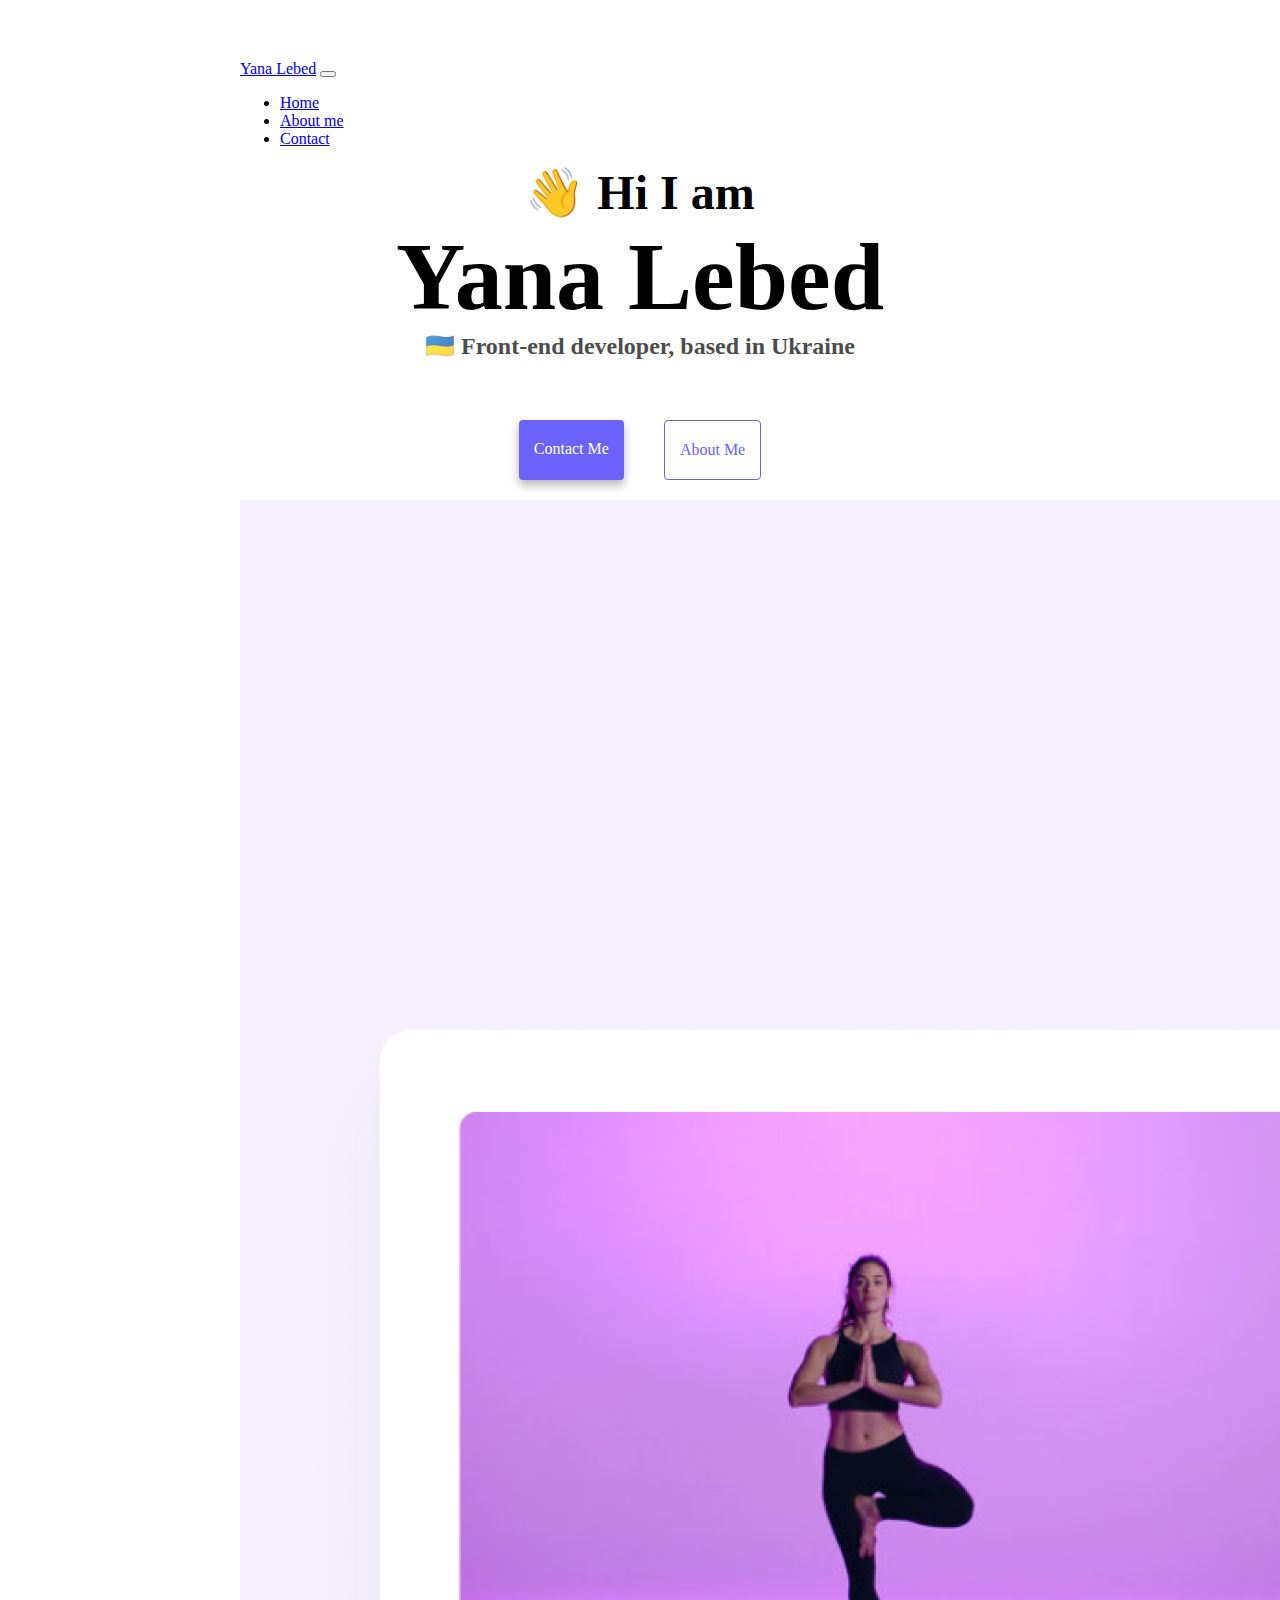
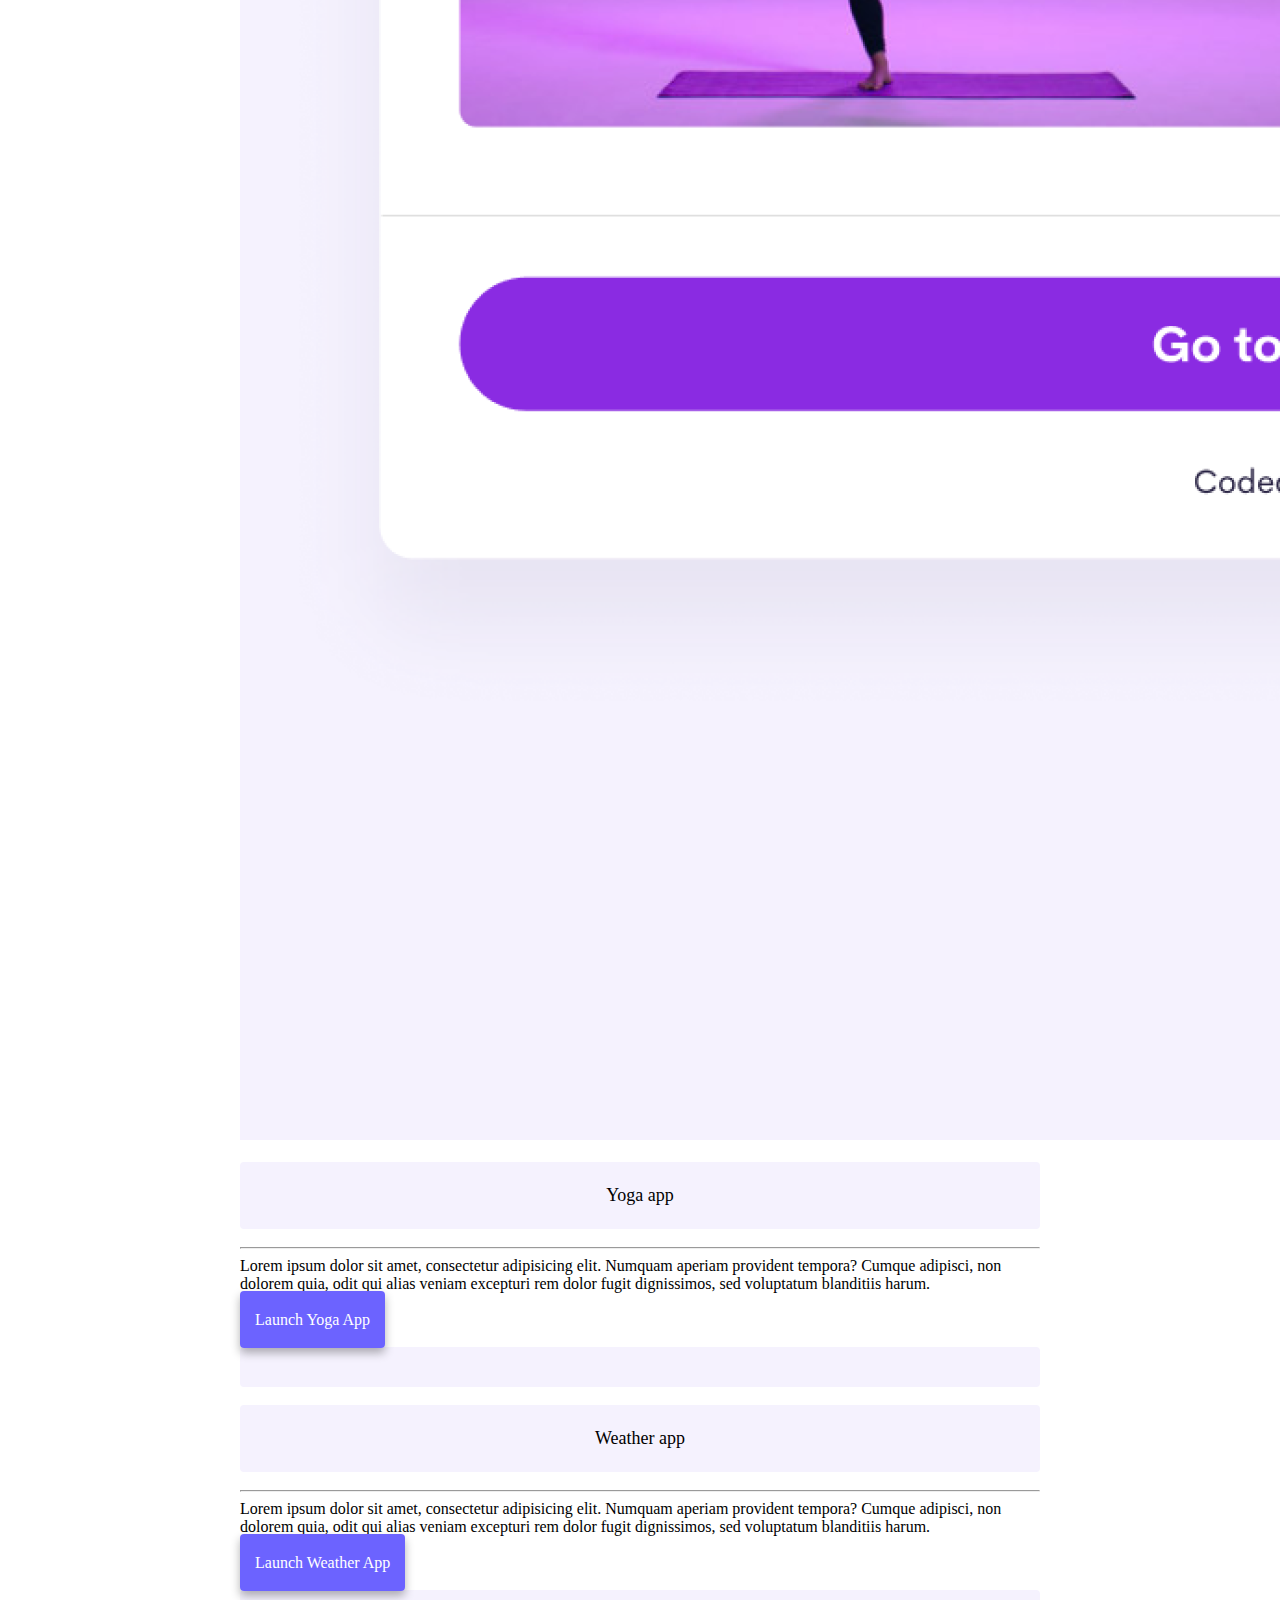
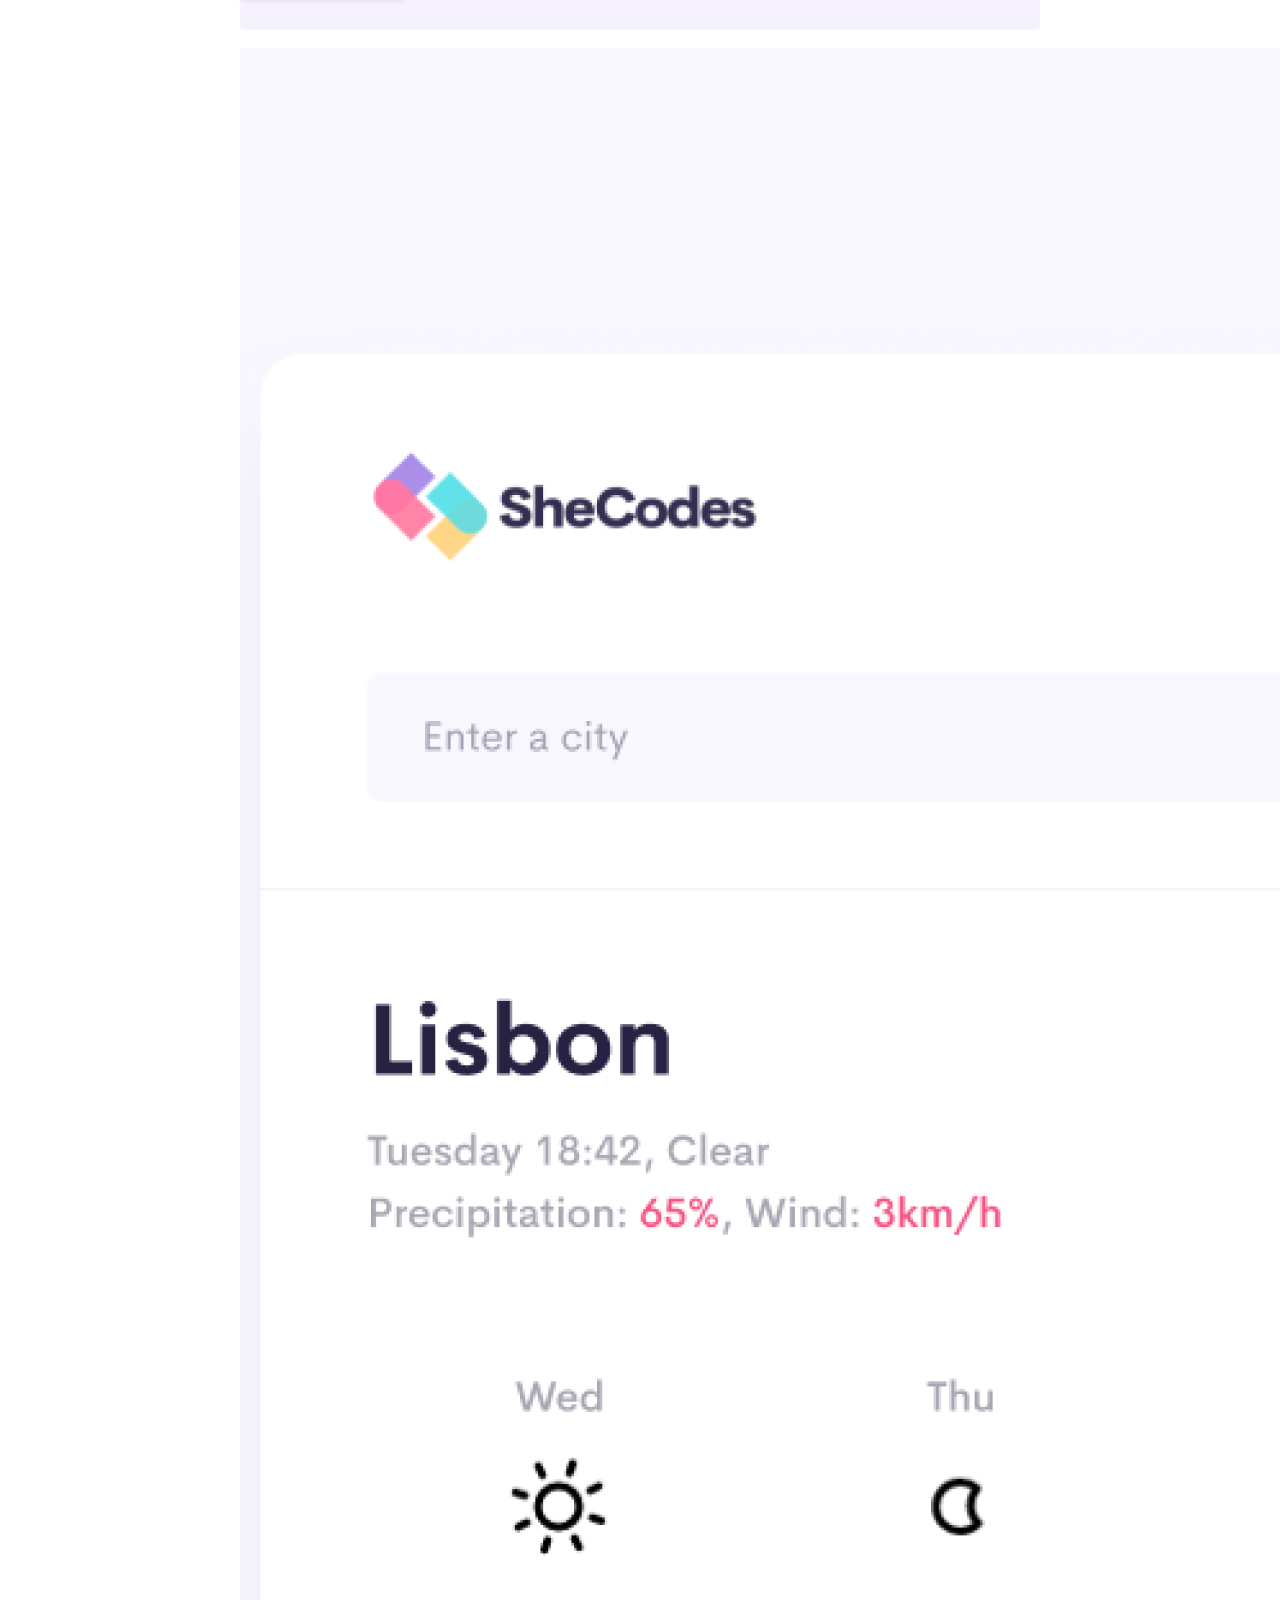
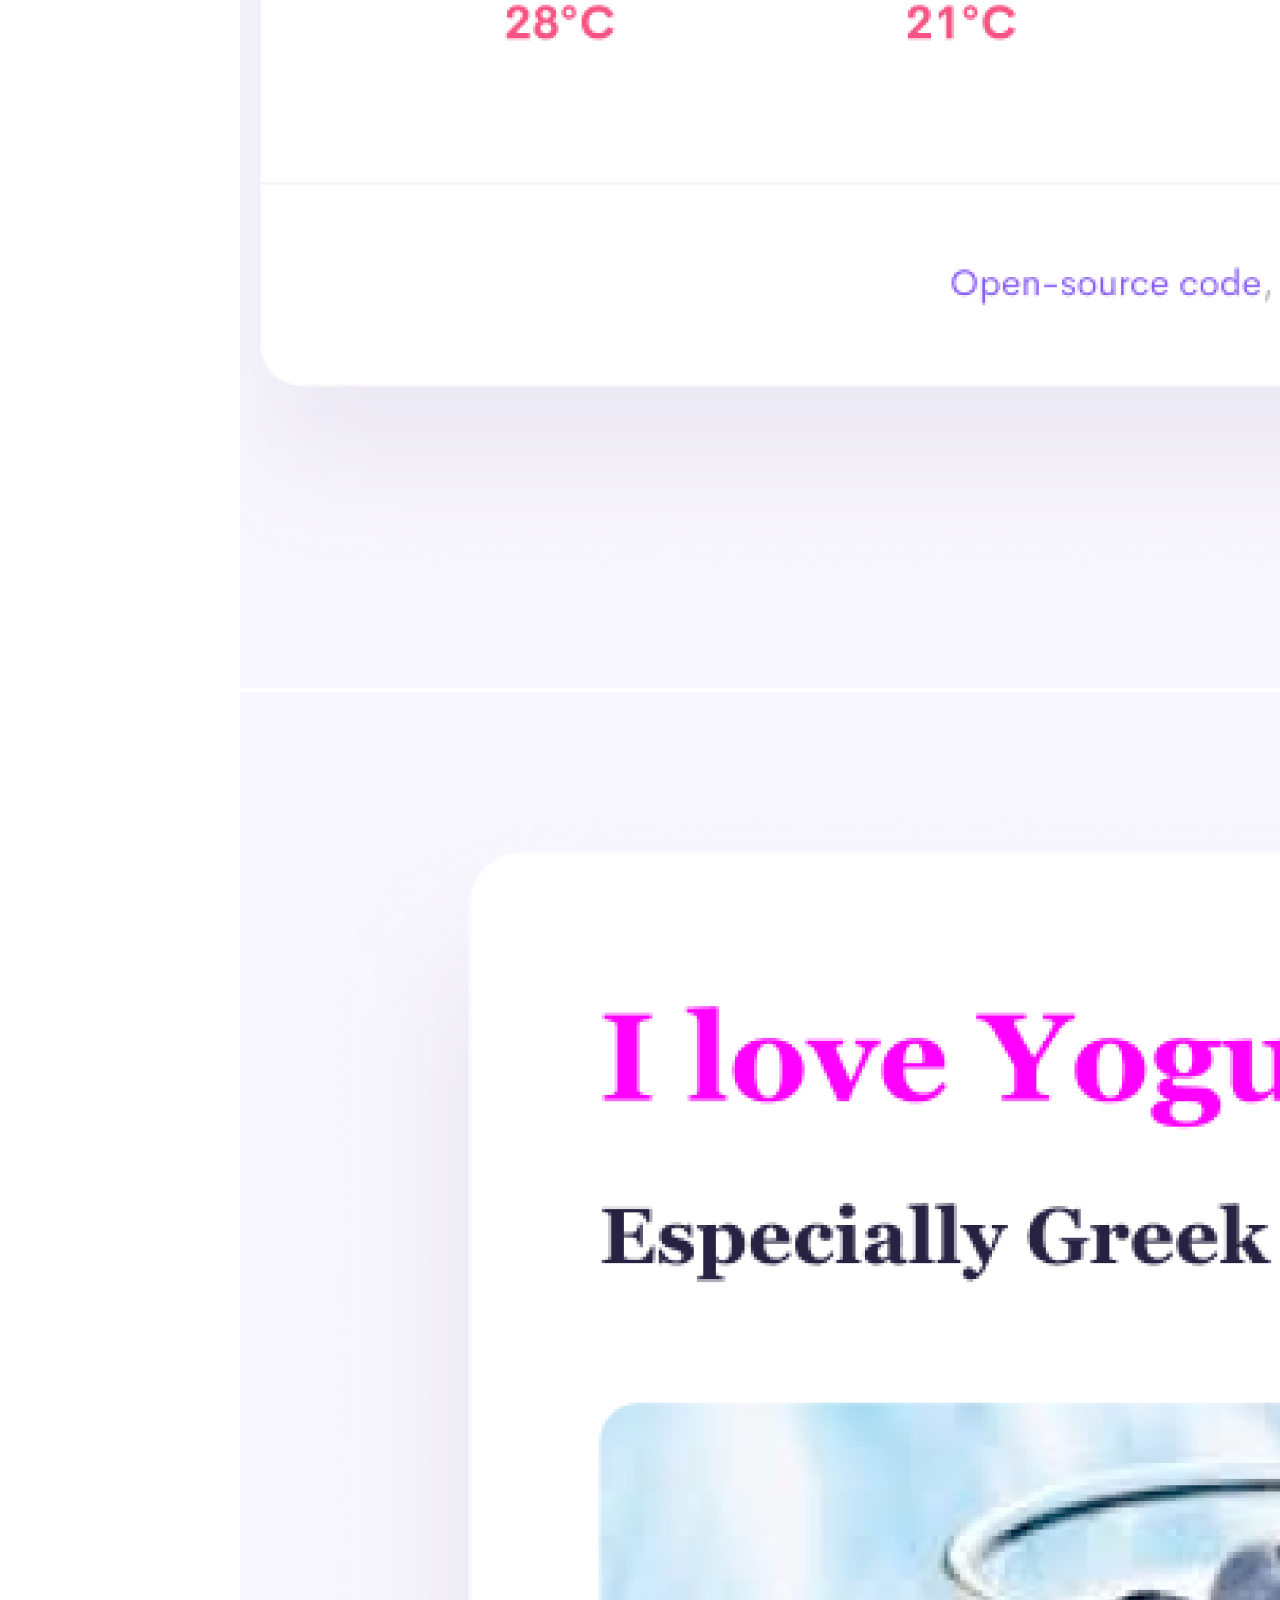
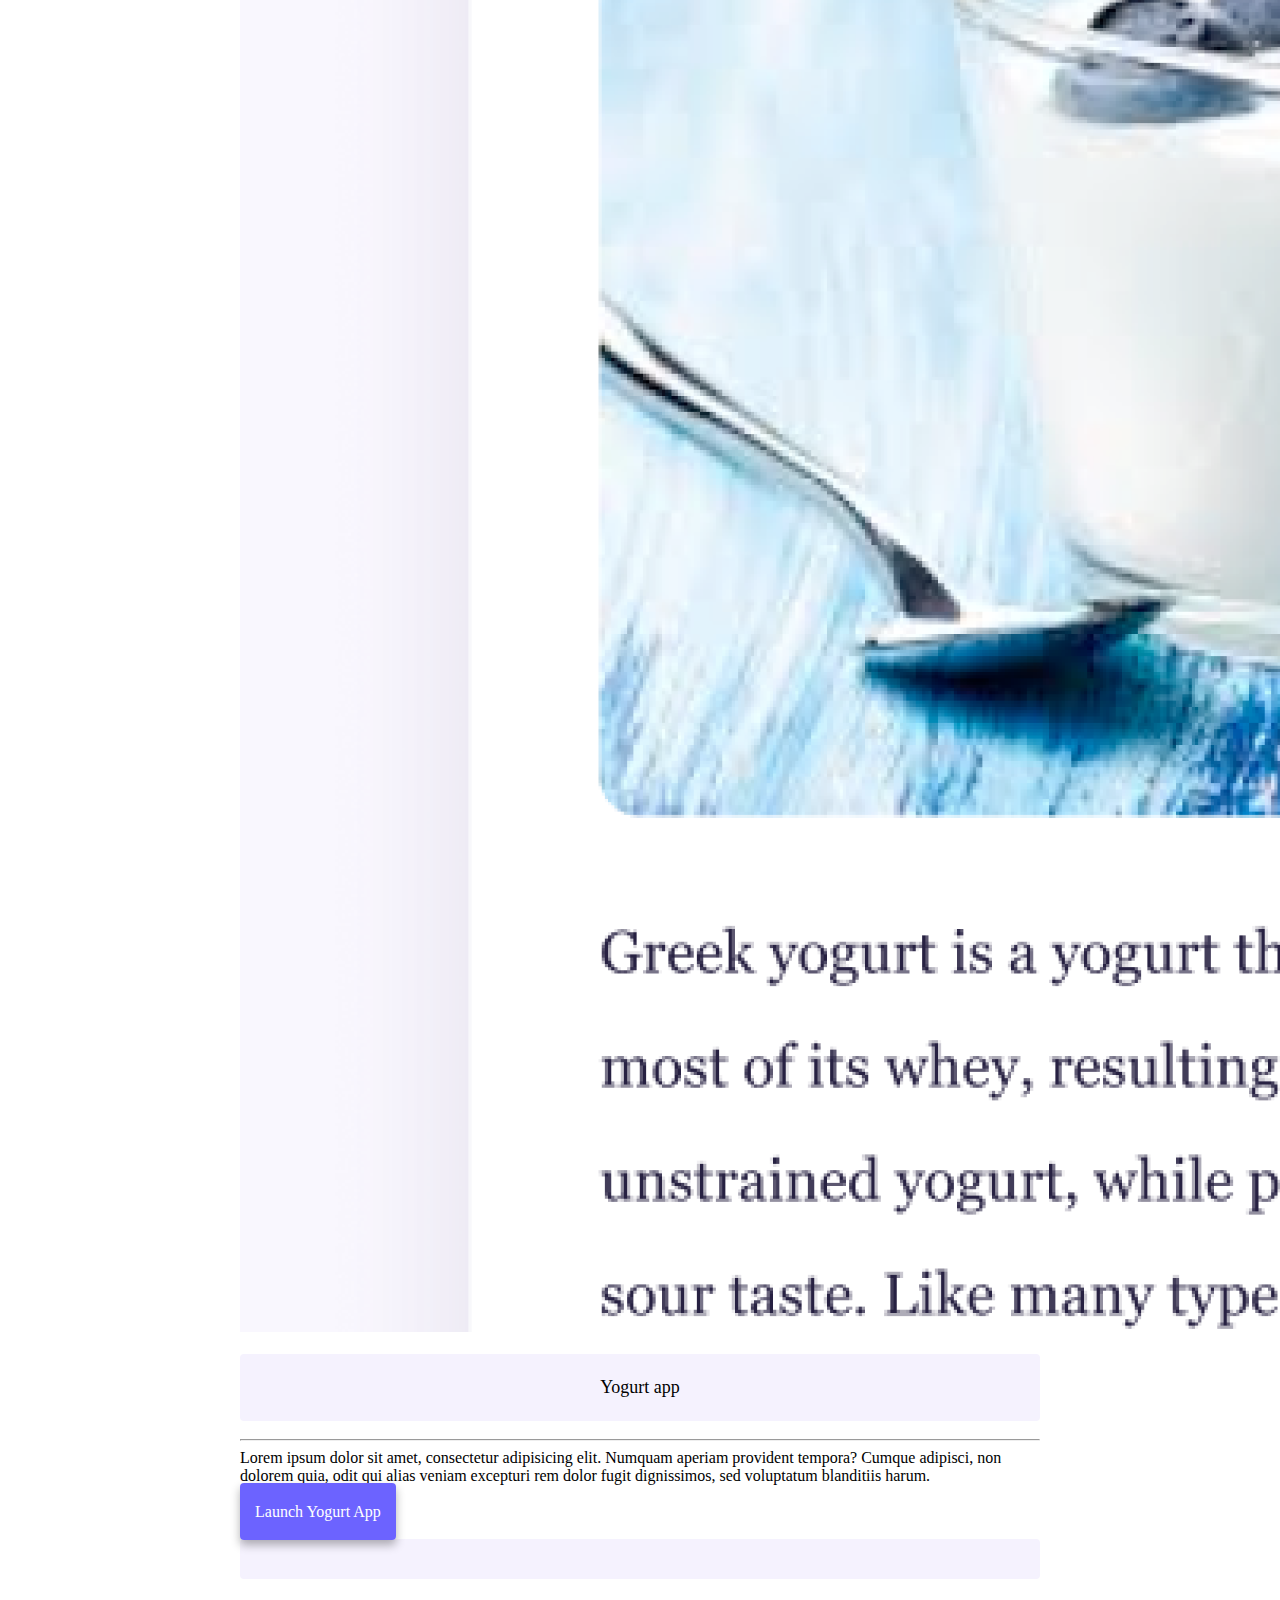
==== index.html @ 39366a62 "Initial commit" ====
<!DOCTYPE html>
<html lang="en">
  <head>
    <meta charset="UTF-8" />
    <meta http-equiv="X-UA-Compatible" content="IE=edge" />
    <meta name="viewport" content="width=device-width, initial-scale=1.0" />
    <title>Yana Lebed</title>
    <link
      href="https://cdn.jsdelivr.net/npm/bootstrap@5.3.0-alpha1/dist/css/bootstrap.min.css"
      rel="stylesheet"
      integrity="sha384-GLhlTQ8iRABdZLl6O3oVMWSktQOp6b7In1Zl3/Jr59b6EGGoI1aFkw7cmDA6j6gD"
      crossorigin="anonymous"
    />
    <link rel="stylesheet" href="style.css" />
  </head>
  <body>
    <nav class="navbar navbar-expand-lg bg-body-tertiary fixed-top">
      <div class="container-fluid">
        <a class="navbar-brand" href="index.html">Yana Lebed</a>
        <button
          class="navbar-toggler"
          type="button"
          data-bs-toggle="collapse"
          data-bs-target="#navbarNav"
          aria-controls="navbarNav"
          aria-expanded="false"
          aria-label="Toggle navigation"
        >
          <span class="navbar-toggler-icon"></span>
        </button>
        <div class="collapse navbar-collapse" id="navbarNav">
          <ul class="navbar-nav">
            <li class="nav-item">
              <a class="nav-link active" aria-current="page" href="index.html"
                >Home</a
              >
            </li>
            <li class="nav-item">
              <a class="nav-link" href="about.html">About me</a>
            </li>
            <li class="nav-item">
              <a class="nav-link" href="about.html#contact">Contact</a>
            </li>
          </ul>
        </div>
      </div>
    </nav>
    <script
      src="https://cdn.jsdelivr.net/npm/bootstrap@5.3.0-alpha1/dist/js/bootstrap.bundle.min.js"
      integrity="sha384-w76AqPfDkMBDXo30jS1Sgez6pr3x5MlQ1ZAGC+nuZB+EYdgRZgiwxhTBTkF7CXvN"
      crossorigin="anonymous"
    ></script>
    <h2>👋 Hi I am</h2>

    <h1>Yana Lebed</h1>
    <h3>🇺🇦 Front-end developer, based in Ukraine</h3>
    <div class="navigation-links mb-5">
      <a href="about.html#contact" class="contact-link">Contact me</a>
      <a href="about.html" class="about-link">About me</a>
    </div>
  </div>
  <div class="container-fluid">
      <div class="row">
        <div class="col-sm-6 col-md-6">
            <img src="images/yoga.png" class="img-fluid" />
          </div>
        <div class="col-sm-6 col-md-6">
         <p>Yoga app
         <hr/>
         Lorem ipsum dolor sit amet, consectetur adipisicing elit. Numquam aperiam provident tempora? Cumque adipisci, non dolorem quia, odit qui alias veniam excepturi rem dolor fugit dignissimos, sed voluptatum blanditiis harum.
        <br/>
         </br>
         <a href="#" class="primary-link">Launch Yoga App</a>
        </p>
        
        </div>
        <div class="col-sm-6 col-md-6">
            <p>Weather app
                <hr/>
                Lorem ipsum dolor sit amet, consectetur adipisicing elit. Numquam aperiam provident tempora? Cumque adipisci, non dolorem quia, odit qui alias veniam excepturi rem dolor fugit dignissimos, sed voluptatum blanditiis harum.
                <br/>
            </br>
                <a href="#" class="primary-link">Launch Weather App</a>        
          </p>      
          </div>
        <div class="col-sm-6 col-md-6">
        <img src="images/weather.png" class="img-fluid" />
        </div>
        <div class="col-6">
          <img src="images/yogurt.png" class="img-fluid" />
        </div>
       <div class="col-sm-6 col-md-6">
      <p>Yogurt app
    <hr/>
    Lorem ipsum dolor sit amet, consectetur adipisicing elit. Numquam aperiam provident tempora? Cumque adipisci, non dolorem quia, odit qui alias veniam excepturi rem dolor fugit dignissimos, sed voluptatum blanditiis harum.
    <br/>
      </br>
    <a href="#" class="primary-link">Launch Yogurt App</a>         
  </p>                  
      </div>
    </div>
  </body>
</html>
---- style.css ----
:root {
  --primary-color: #6c63ff;
  --secondary-color: #f5f2fe;
  --box-shadow: 0 5px 10px rgba(0, 0, 0, 0.3);
}

body {
  margin: 60px auto;
  max-width: 800px;
}

h1,
h2,
h3 {
  text-align: center;
  margin: 0;
}

h1 {
  font-size: 96px;
}

h2 {
  font-size: 48px;
}

h3 {
  font-size: 24px;
  opacity: 0.7;
}

p {
  background: var(--secondary-color);
  padding: 20px;
  border-radius: 4px;
  font-size: 18px;
  line-height: 1.5;
  text-align: center;
}

.navigation-links {
  display: flex;
  margin-top: 40px;
  justify-content: center;
}

.navigation-links a {
  margin: 20px;
  border-radius: 4px;
  padding: 20px 15px;
  text-decoration: none;
  text-transform: capitalize;
}

.contact-link {
  background: var(--primary-color);
  box-shadow: var(--box-shadow);
  color: white;
}

.about-link {
  color: var(--primary-color);
  border: 1px solid var(--primary-color);
}

.homepage-link {
  color: var(--primary-color);
  text-align: center;
  display: block;
}

.about-paragraphs {
  display: flex;
  margin: 30px 0;
}

.about-paragraphs p {
  margin: 10px;
}

.email-link {
  display: flex;
  justify-content: center;
  color: var(--primary-color);
  font-size: 28px;
  text-decoration: none;
}

.email-link:hover {
  text-decoration: underline;
}
.primary-link {
  border-radius: 4px;
  padding: 20px 15px;
  text-decoration: none;
  text-transform: capitalize;
  background: var(--primary-color);
  box-shadow: var(--box-shadow);
  color: white;
}
.secondary-link {
  border-radius: 4px;
  padding: 20px 15px;
  text-decoration: none;
  text-transform: capitalize;
  color: var(--primary-color);
  border: 1px solid var(--primary-color);
}
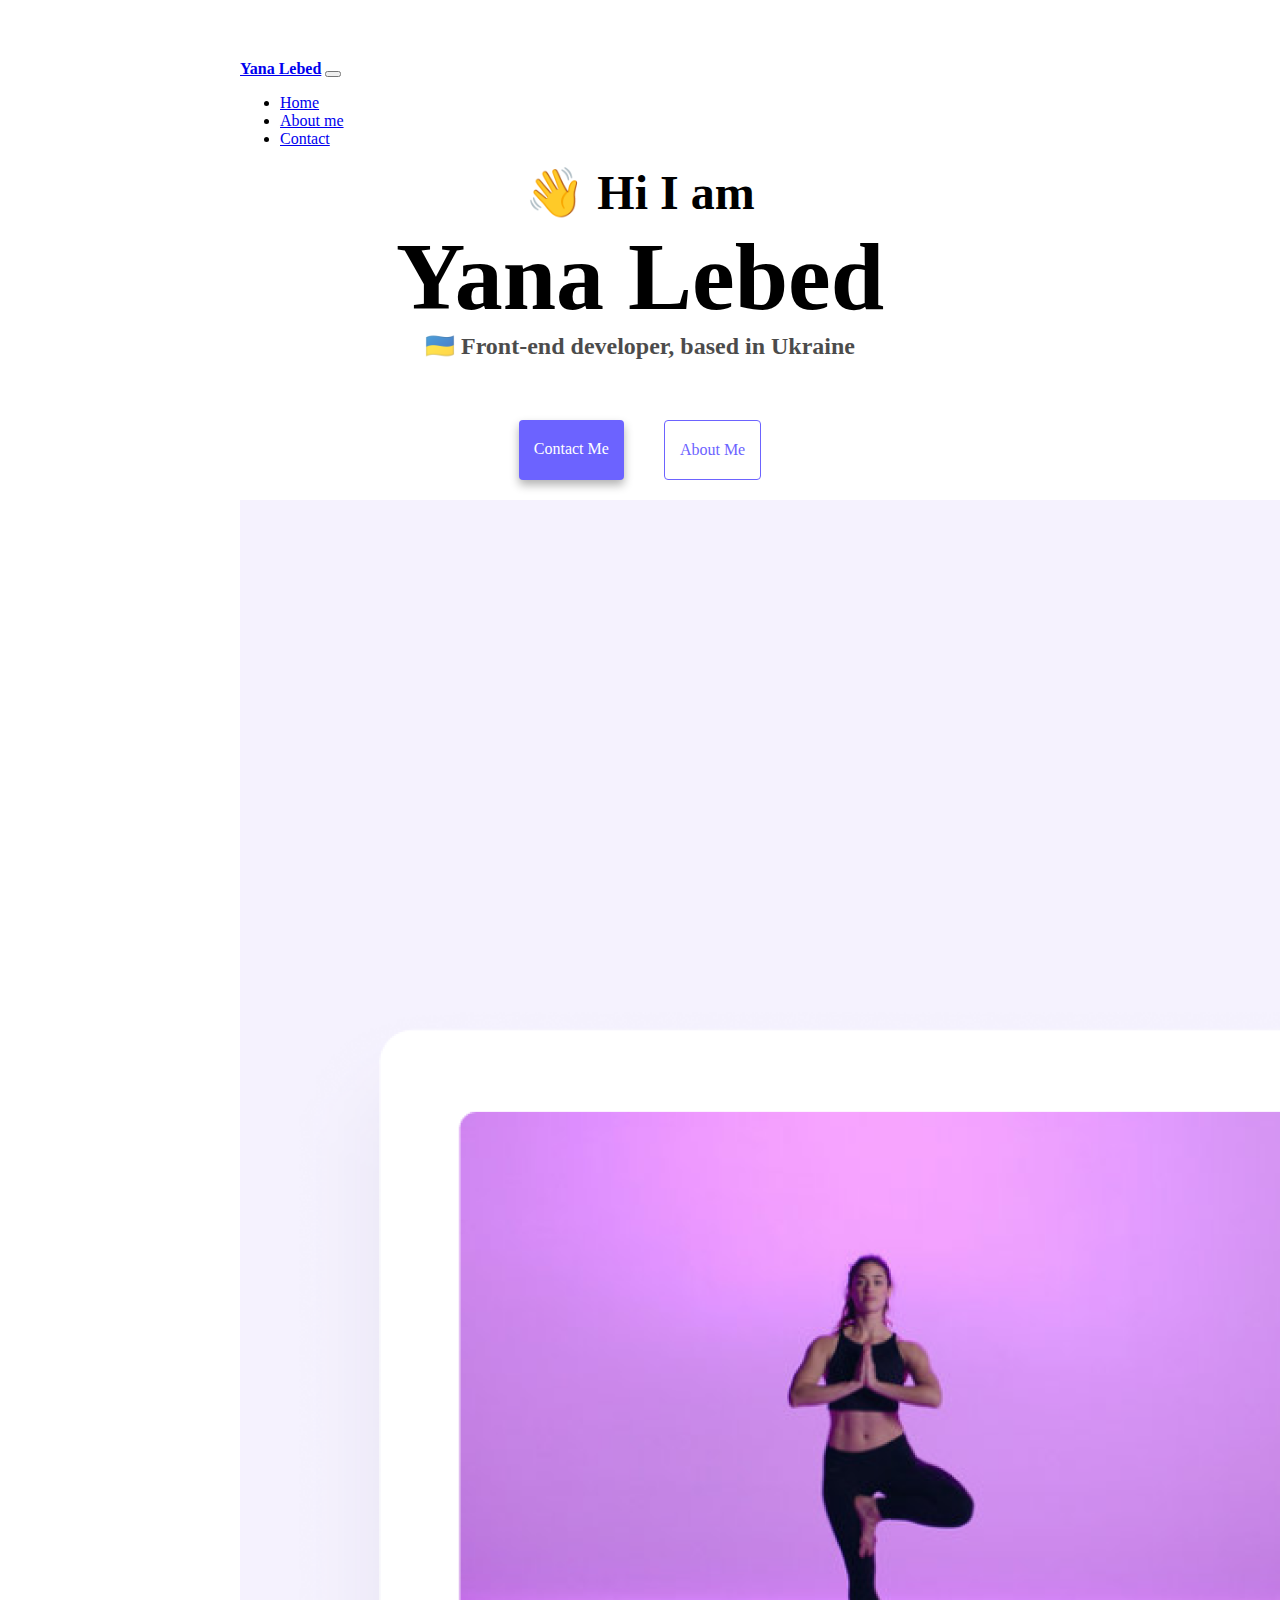
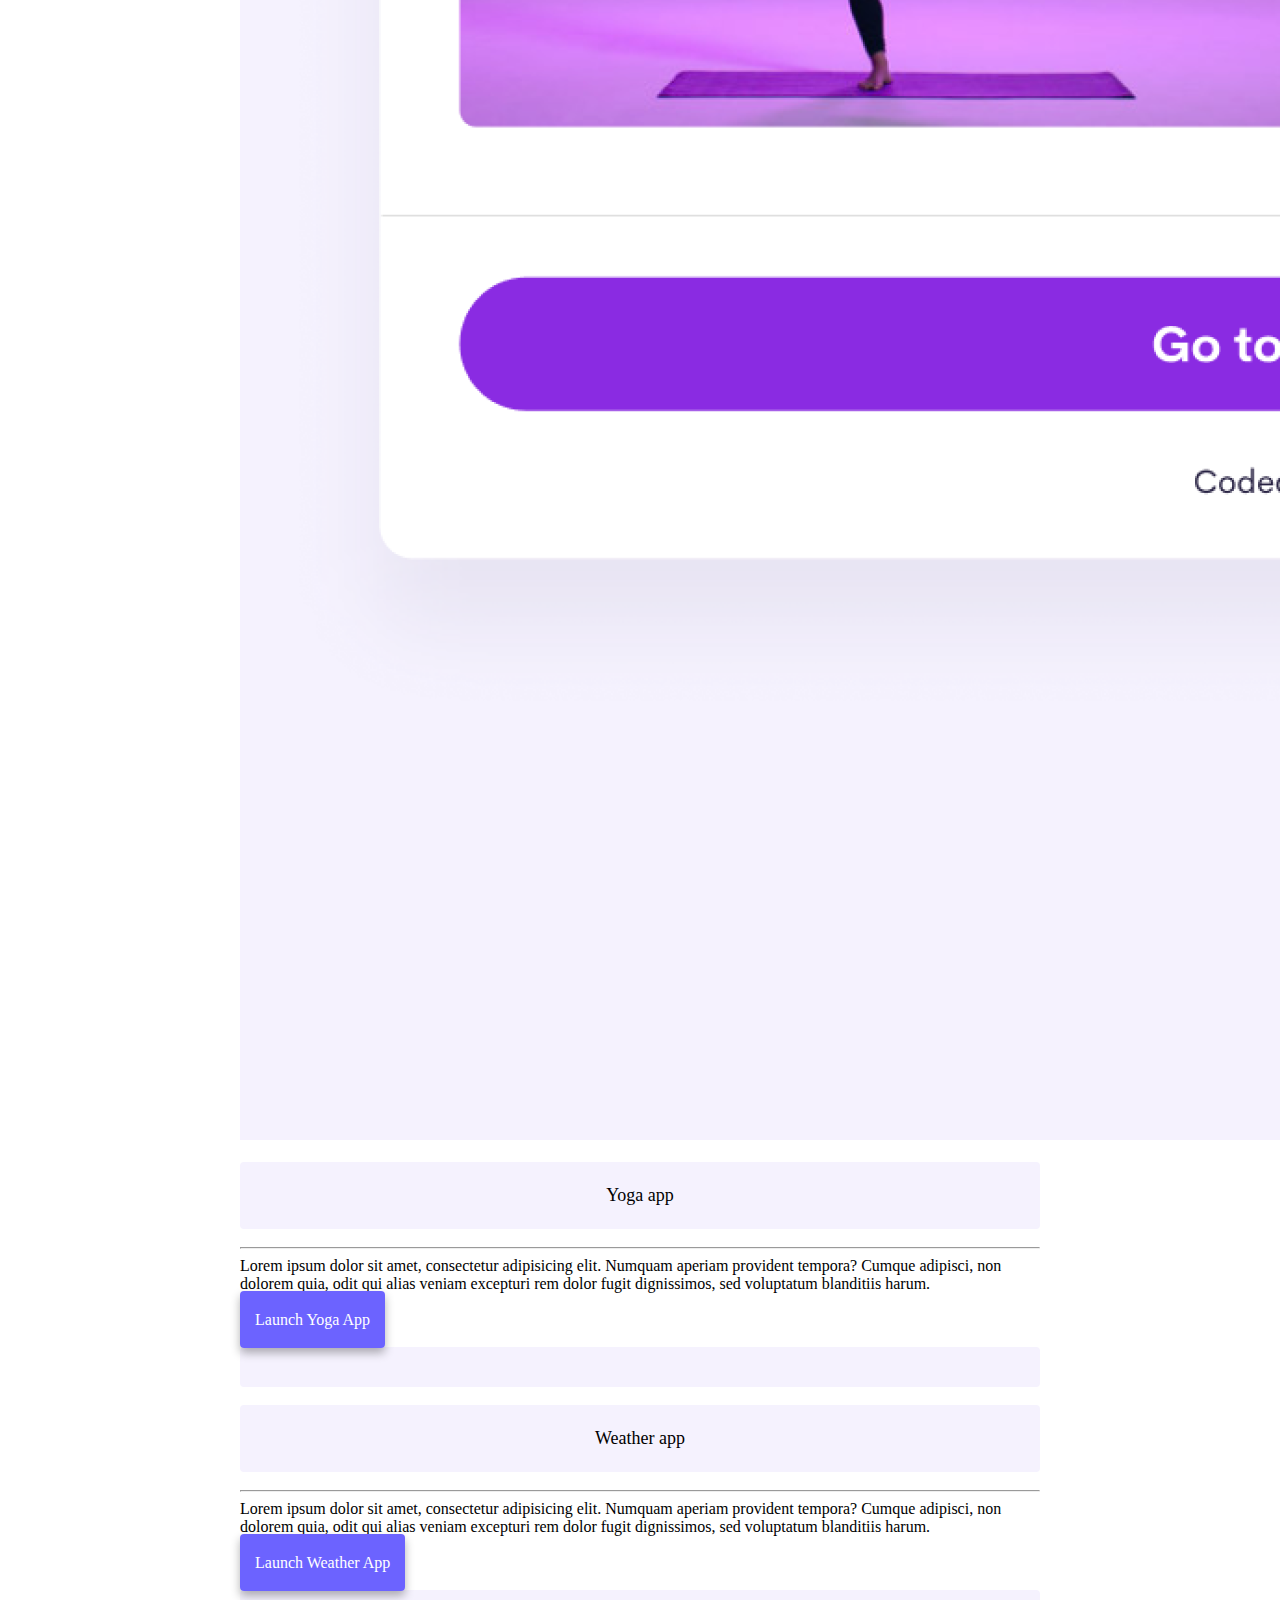
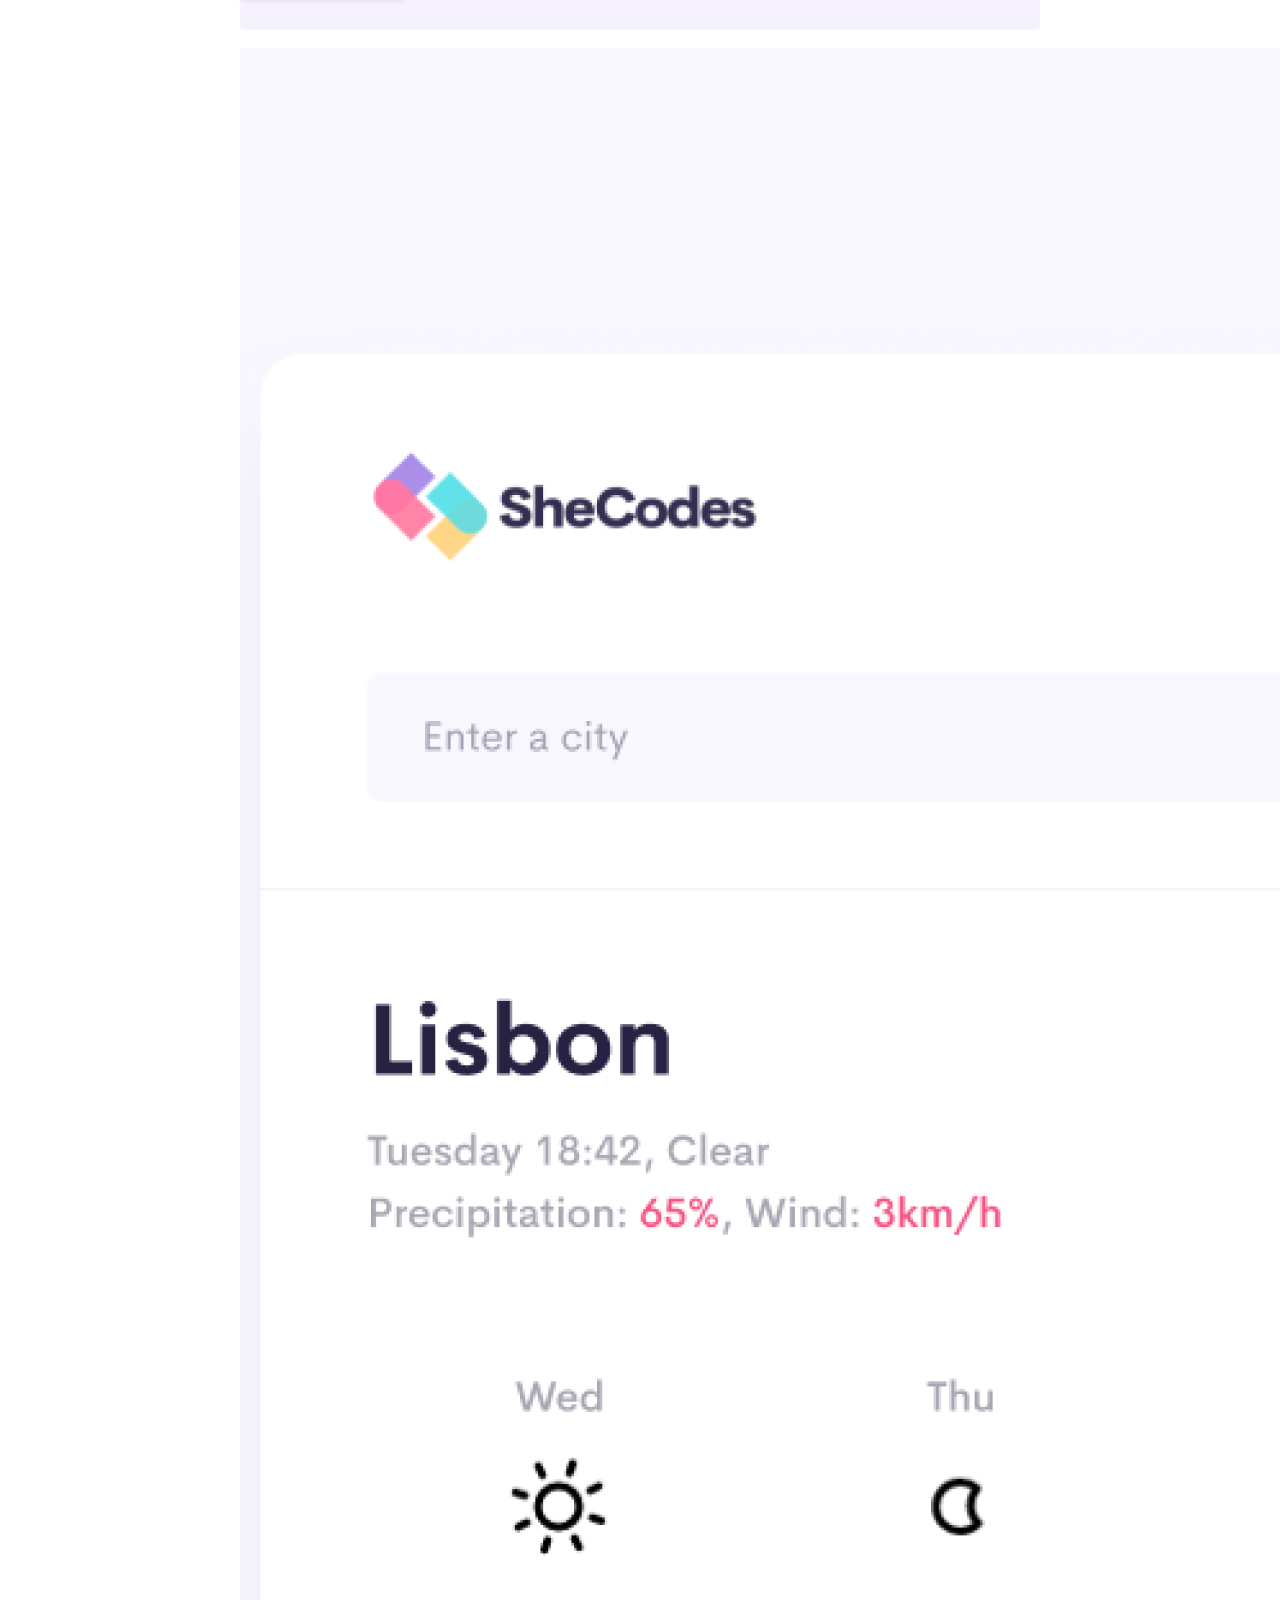
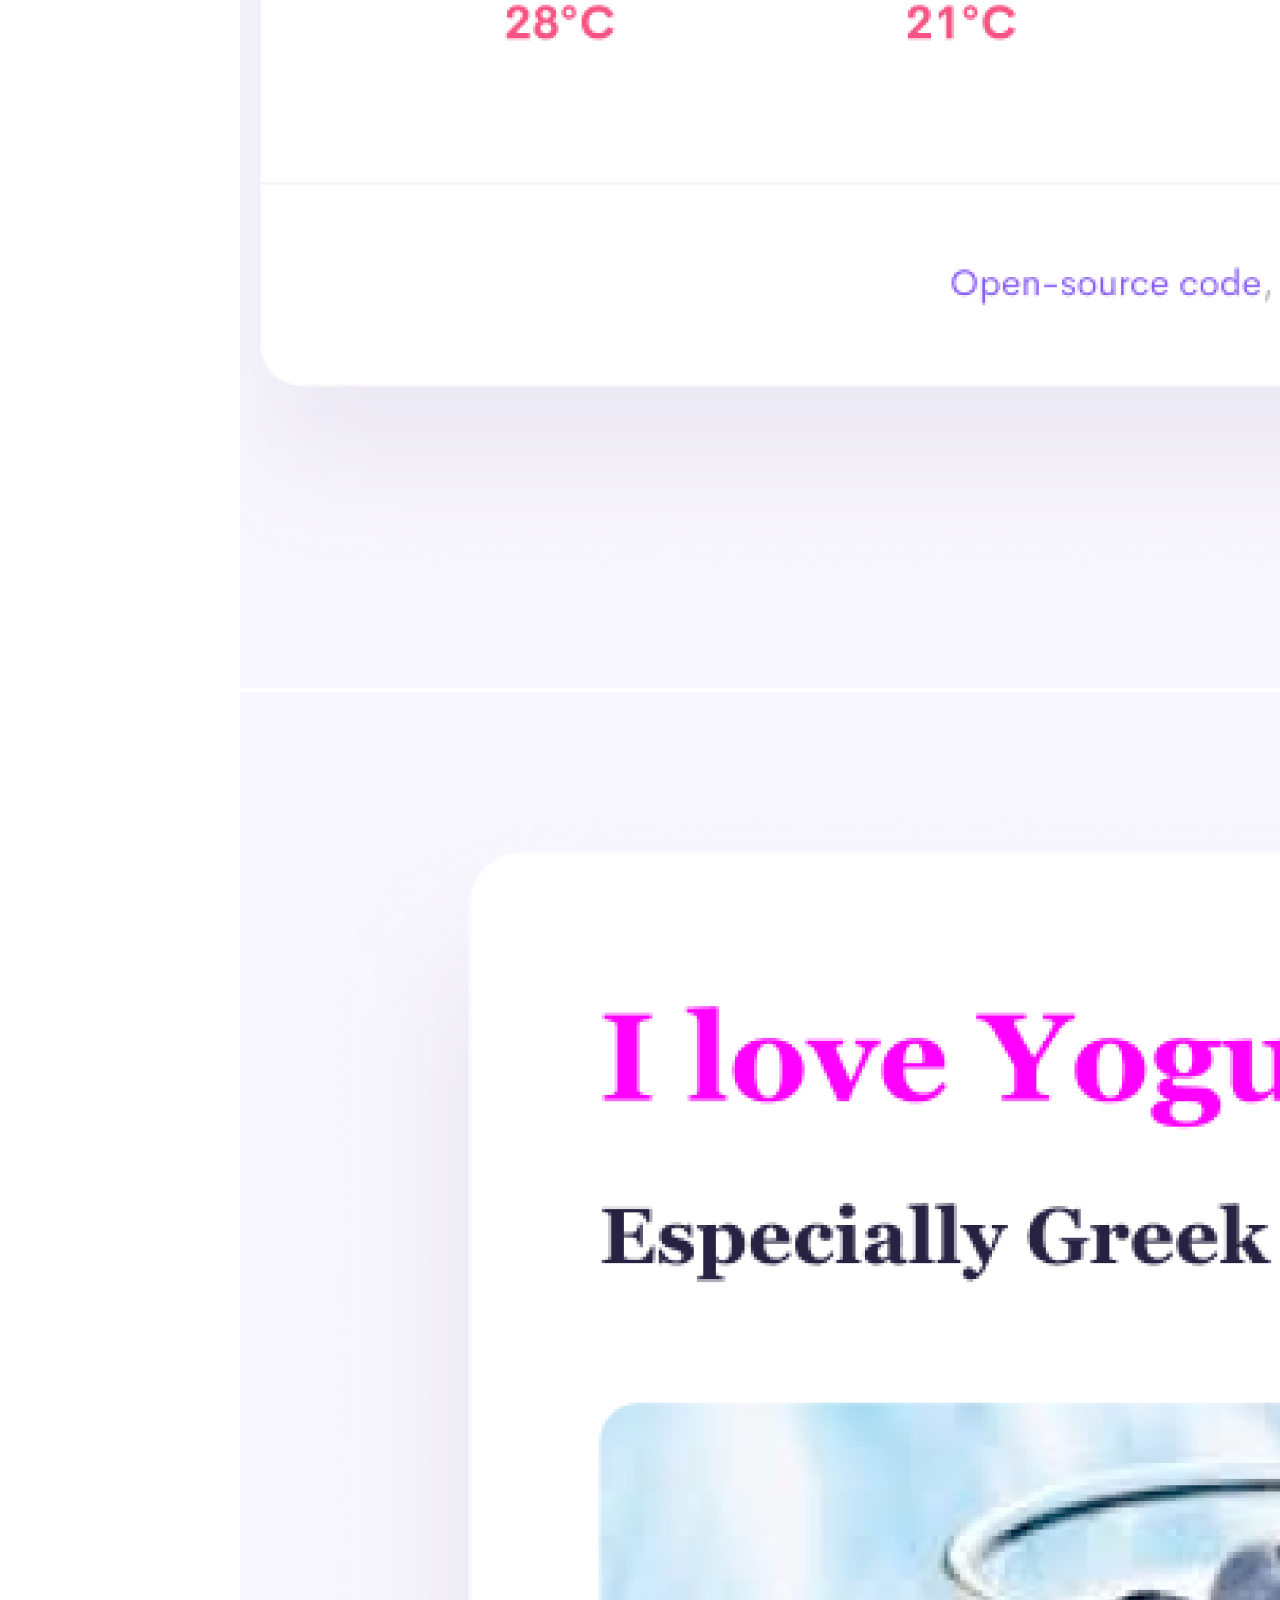
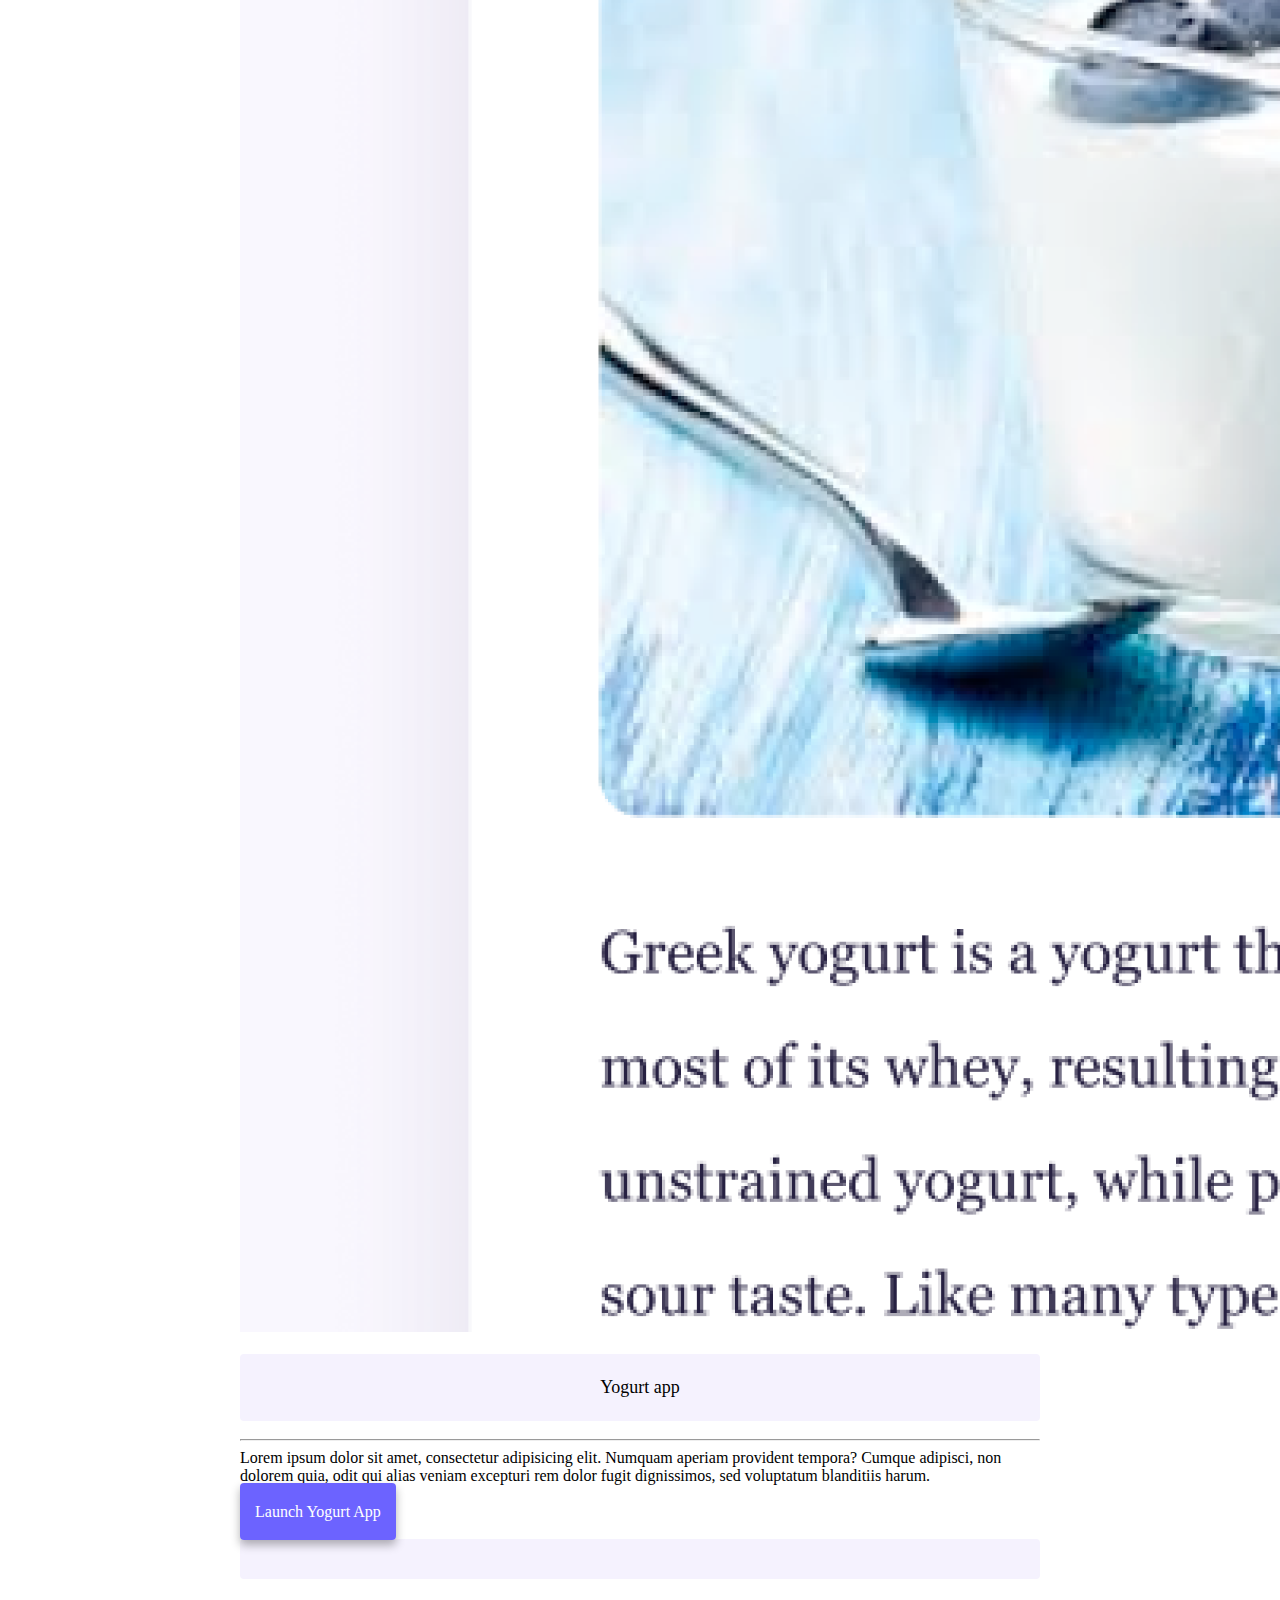
==== commit 4d5f5832: "start" ====
--- a/index.html
+++ b/index.html
@@ -16,7 +16,7 @@
   <body>
     <nav class="navbar navbar-expand-lg bg-body-tertiary fixed-top">
       <div class="container-fluid">
-        <a class="navbar-brand" href="index.html">Yana Lebed</a>
+        <a class="navbar-brand" href="index.html"><strong>Yana Lebed</strong></a>
         <button
           class="navbar-toggler"
           type="button"
--- a/style.css
+++ b/style.css
@@ -106,3 +106,11 @@
   color: var(--primary-color);
   border: 1px solid var(--primary-color);
 }
+@media (max-width: 576px){
+  h1{
+    font-size:65px;
+  }
+  .btn{
+    display:block;
+  }
+}
